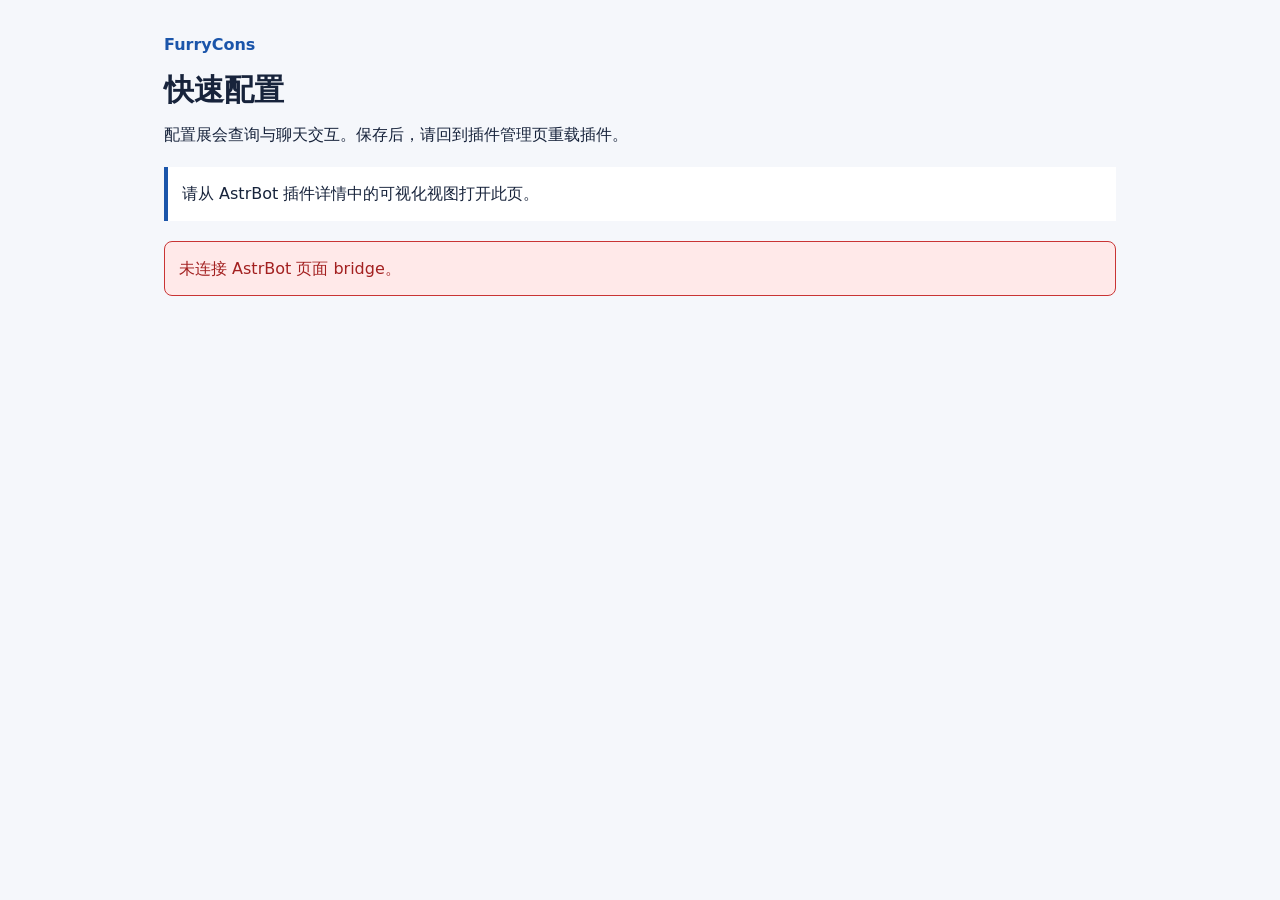
==== views/settings/index.html @ c117fb56 "Add authenticated Dashboard quick settings view" ====
<!doctype html>
<html lang="zh-CN">
<head>
  <meta charset="utf-8">
  <meta name="viewport" content="width=device-width, initial-scale=1">
  <title>FurryCons 快速配置</title>
  <link rel="stylesheet" href="./style.css">
</head>
<body>
  <main>
    <header><p class="eyebrow">FurryCons</p><h1>快速配置</h1>
      <p>配置展会查询与聊天交互。保存后，请回到插件管理页重载插件。</p>
    </header>
    <p id="status" role="status" aria-live="polite">正在连接 AstrBot…</p>
    <p id="error" role="alert" hidden></p>
    <form id="settings" hidden>
      <div id="groups"></div>
      <section><h2>管理能力</h2>
        <p>浏览器部署：页面管理开发中。当前可在插件配置填写浏览器路径，聊天输入“主入口 状态”检查运行环境。</p>
        <p>主题管理：页面管理开发中。当前可使用主题列表、默认、改色、导入及副本命令。</p>
        <p>主题商店计划于 P3 提供。</p>
      </section>
      <div class="actions"><button id="save" type="submit">保存配置</button><button id="refresh" type="button" class="secondary">重新读取</button></div>
      <p class="note">此页面使用已认证的 Dashboard 管理权限；聊天中的管理操作仍要求 AstrBot 机器人管理员，群主或频道管理员身份不会自动授权。</p>
    </form>
  </main>
  <script type="module" src="./app.js"></script>
</body>
</html>
---- views/settings/style.css ----
:root { color-scheme: light; --bg: #f5f7fb; --card: #fff; --text: #17233b; --muted: #53637c; --line: #ced7e5; --primary: #1b55aa; }
:root[data-theme="dark"] { color-scheme: dark; --bg: #101824; --card: #1b2637; --text: #e5ecf6; --muted: #afbdd1; --line: #4a5d77; --primary: #a9caff; }
* { box-sizing: border-box; }
body { margin: 0; background: var(--bg); color: var(--text); font: 16px/1.6 system-ui, sans-serif; }
main { max-width: 1000px; margin: auto; padding: 24px; }
h1 { margin: 0 0 8px; font-size: 30px; }
h2 { font-size: 20px; margin: 0 0 18px; }
p { margin: 8px 0; }
.eyebrow { color: var(--primary); font-weight: 700; }
header, section { margin-bottom: 20px; }
section { border: 1px solid var(--line); border-radius: 16px; padding: 24px; background: var(--card); }
label { display: grid; gap: 6px; margin-top: 16px; font-weight: 600; }
label.toggle { display: flex; gap: 12px; align-items: center; justify-content: space-between; }
input:not([type="checkbox"]), textarea { width: 100%; background: var(--bg); color: var(--text); font: inherit; border: 1px solid var(--line); border-radius: 8px; padding: 10px 12px; }
textarea { resize: vertical; }
input[type="checkbox"] { width: 22px; height: 22px; accent-color: var(--primary); flex-shrink: 0; }
.hint, .note { color: var(--muted); font-size: 14px; }
.hint { margin-top: 4px; }
.actions { display: flex; gap: 12px; flex-wrap: wrap; padding: 8px 0; }
button { border: 1px solid var(--primary); border-radius: 8px; padding: 10px 22px; background: var(--primary); color: var(--card); font: inherit; font-weight: 600; cursor: pointer; }
button.secondary { background: var(--card); color: var(--primary); }
button:disabled { opacity: .55; cursor: wait; }
:focus-visible { outline: 3px solid var(--primary); outline-offset: 3px; }
#status { padding: 14px; border-left: 4px solid var(--primary); margin: 20px 0; background: var(--card); }
#error { padding: 14px; color: #a32020; background: #ffe9e9; border: 1px solid #c93434; border-radius: 8px; white-space: pre-wrap; }
@media (max-width: 600px) { main { padding: 16px; } section { padding: 16px; } }
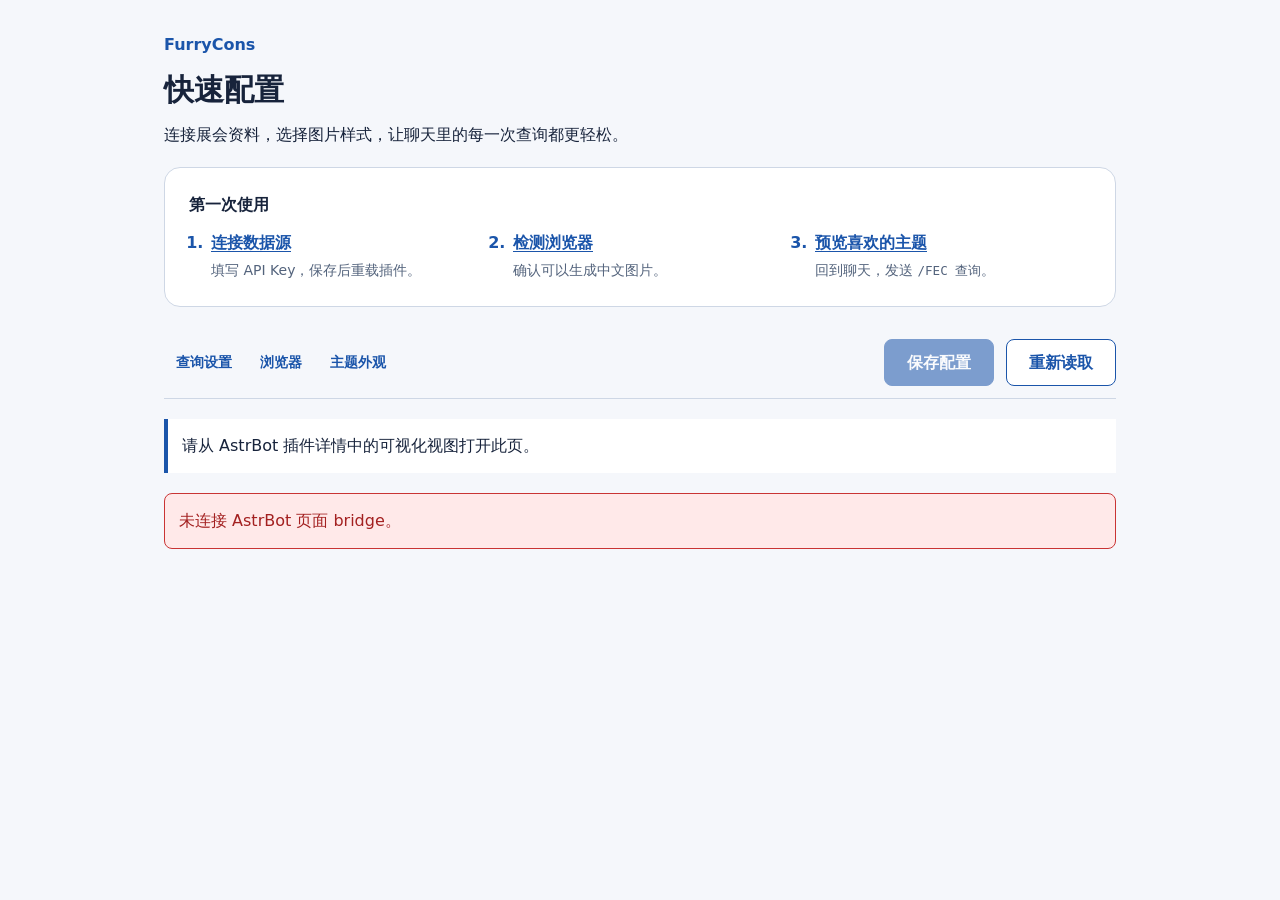
==== commit a197a547: "Update Plugin" ====
--- a/views/settings/index.html
+++ b/views/settings/index.html
@@ -9,20 +9,84 @@
 <body>
   <main>
     <header><p class="eyebrow">FurryCons</p><h1>快速配置</h1>
-      <p>配置展会查询与聊天交互。保存后，请回到插件管理页重载插件。</p>
+      <p>连接展会资料，选择图片样式，让聊天里的每一次查询都更轻松。</p>
     </header>
+    <section class="setup-guide" aria-labelledby="setup-title">
+      <h2 id="setup-title">第一次使用</h2>
+      <ol>
+        <li><a href="#settings">连接数据源</a><span>填写 API Key，保存后重载插件。</span></li>
+        <li><a href="#browser-panel">检测浏览器</a><span>确认可以生成中文图片。</span></li>
+        <li><a href="#theme-panel">预览喜欢的主题</a><span>回到聊天，发送 <code id="start-command">/FEC 查询</code>。</span></li>
+      </ol>
+    </section>
+    <div id="page-tools">
+      <nav aria-label="快速配置分区">
+        <a href="#settings">查询设置</a><a href="#browser-panel">浏览器</a><a href="#theme-panel">主题外观</a>
+      </nav>
+      <div class="actions"><button id="save" type="submit" form="settings" disabled>保存配置</button><button id="refresh" type="button" class="secondary">重新读取</button></div>
+    </div>
     <p id="status" role="status" aria-live="polite">正在连接 AstrBot…</p>
+    <div id="settings-draft-actions" class="actions" hidden><button id="discard-settings" type="button" class="secondary" hidden>放弃草稿并重新读取</button></div>
     <p id="error" role="alert" hidden></p>
     <form id="settings" hidden>
       <div id="groups"></div>
-      <section><h2>管理能力</h2>
-        <p>浏览器部署：页面管理开发中。当前可在插件配置填写浏览器路径，聊天输入“主入口 状态”检查运行环境。</p>
-        <p>主题管理：页面管理开发中。当前可使用主题列表、默认、改色、导入及副本命令。</p>
-        <p>主题商店计划于 P3 提供。</p>
-      </section>
-      <div class="actions"><button id="save" type="submit">保存配置</button><button id="refresh" type="button" class="secondary">重新读取</button></div>
       <p class="note">此页面使用已认证的 Dashboard 管理权限；聊天中的管理操作仍要求 AstrBot 机器人管理员，群主或频道管理员身份不会自动授权。</p>
     </form>
+    <div id="management" hidden>
+      <section id="browser-panel">
+        <h2>浏览器检测与部署</h2>
+        <p>下载源、代理与超时先保存，再主动发起安装。下载参数立即供安装任务使用；浏览器路径和渲染参数需重载后用于聊天。</p>
+        <p>优先安装当前 Playwright 版本匹配的 Chromium。不会自动安装 Linux 系统软件包；权限不足或缺少共享库时请按下方指引处理。</p>
+        <div class="actions">
+          <button id="browser-probe" type="button">检测当前浏览器</button>
+          <button id="browser-install" type="button" class="secondary" disabled>安装匹配 Chromium</button>
+          <button id="browser-refresh" type="button" class="secondary">刷新安装状态</button>
+          <button id="browser-preview" type="button" class="secondary" disabled>下载中文自检图</button>
+        </div>
+        <p id="browser-result" role="status" aria-live="polite">尚未检测。</p>
+        <p id="browser-job" role="status" aria-live="polite">读取安装任务中…</p>
+        <p id="browser-error" role="alert" hidden></p>
+        <pre id="browser-log" aria-label="安装进度与诊断日志"></pre>
+        <p id="browser-guidance" class="note"></p>
+        <p id="browser-python" class="note"></p>
+      </section>
+      <section id="theme-panel">
+        <h2>主题管理</h2>
+        <p>预览使用示例展会与已安装主题的真实模板。主题设置立即影响后续查询；安装和另存副本不会自动切换默认值。</p>
+        <label for="theme-select">已安装主题<select id="theme-select"></select></label>
+        <p id="theme-info" class="note"></p>
+        <p id="theme-result" role="status" aria-live="polite"></p>
+        <p id="theme-error" role="alert" hidden></p>
+        <label for="theme-layout">列表预览排版<select id="theme-layout"></select></label>
+        <div class="actions">
+          <button id="theme-refresh" type="button" class="secondary">刷新主题</button>
+          <button id="theme-preview-list" type="button">预览列表图</button>
+          <button id="theme-preview-detail" type="button" class="secondary">预览详情图</button>
+          <button id="theme-export" type="button" class="secondary">导出主题 ZIP</button>
+        </div>
+        <figure id="theme-preview-box" tabindex="0" aria-label="主题预览，可滚动查看完整图片" hidden><figcaption id="theme-preview-caption"></figcaption><img id="theme-preview-image" alt="主题示例预览"></figure>
+        <h3>独立配色</h3>
+        <label for="theme-primary">主色<input id="theme-primary" type="color"></label>
+        <label for="theme-mode">明暗<select id="theme-mode"><option value="light">浅色</option><option value="dark">深色</option></select></label>
+        <details><summary>高级颜色（仅主题声明的项目）</summary><div id="theme-advanced"></div></details>
+        <div class="actions"><button id="theme-colors" type="button">保存配色</button><button id="theme-reset" type="button" class="secondary">重置配色</button></div>
+        <h3>默认主题</h3>
+        <p id="theme-defaults" class="note"></p>
+        <label for="theme-scope">设置范围<select id="theme-scope"><option value="global">全局</option><option value="session">指定群、频道或私聊</option></select></label>
+        <label for="theme-chat">会话标识<input id="theme-chat" list="theme-chats" placeholder="选择已查询过的会话，或填写完整标识" disabled></label>
+        <datalist id="theme-chats"></datalist>
+        <p class="hint">会话标识由平台实例、消息类型、会话 ID 组成。优先从已有查询记录选择，避免设置到其他接入或会话。</p>
+        <div class="actions"><button id="theme-default" type="button">将所选主题设为默认</button><button id="theme-clear" type="button" class="secondary">清除此范围默认值</button></div>
+        <h3>本地主题包</h3>
+        <label for="theme-file">主题 ZIP（最多 32 MiB）<input id="theme-file" type="file" accept=".zip,application/zip"></label>
+        <p class="hint">导入新主题不能覆盖已有标识；更新仅替换所选 local: 主题，包内标识须一致。更新保留独立配色、默认值与旧包备份。</p>
+        <div class="actions"><button id="theme-import" type="button">导入新主题</button><button id="theme-update" type="button" class="secondary">更新所选本地主题</button></div>
+        <label for="theme-copy-id">新副本标识<input id="theme-copy-id" placeholder="如 my-glass，小写字母开头"></label>
+        <label for="theme-copy-name">副本名称（可选）<input id="theme-copy-name"></label>
+        <div class="actions"><button id="theme-copy" type="button" class="secondary">另存布局与配色副本</button></div>
+        <p class="note">布局、字号和间距通过导出 ZIP 编辑；主题商店、在线安装与在线更新计划于 P3 提供。</p>
+      </section>
+    </div>
   </main>
   <script type="module" src="./app.js"></script>
 </body>
--- a/views/settings/style.css
+++ b/views/settings/style.css
@@ -1,6 +1,7 @@
-:root { color-scheme: light; --bg: #f5f7fb; --card: #fff; --text: #17233b; --muted: #53637c; --line: #ced7e5; --primary: #1b55aa; }
+:root { color-scheme: light; --bg: #f5f7fb; --card: #fff; --text: #17233b; --muted: #53637c; --line: #ced7e5; --primary: #1b55aa; scroll-padding-top: 100px; }
 :root[data-theme="dark"] { color-scheme: dark; --bg: #101824; --card: #1b2637; --text: #e5ecf6; --muted: #afbdd1; --line: #4a5d77; --primary: #a9caff; }
 * { box-sizing: border-box; }
+[hidden] { display: none !important; }
 body { margin: 0; background: var(--bg); color: var(--text); font: 16px/1.6 system-ui, sans-serif; }
 main { max-width: 1000px; margin: auto; padding: 24px; }
 h1 { margin: 0 0 8px; font-size: 30px; }
@@ -9,9 +10,26 @@
 .eyebrow { color: var(--primary); font-weight: 700; }
 header, section { margin-bottom: 20px; }
 section { border: 1px solid var(--line); border-radius: 16px; padding: 24px; background: var(--card); }
+a { color: var(--primary); text-underline-offset: 3px; }
+code { font-size: .9em; overflow-wrap: anywhere; }
+.setup-guide { background: var(--card); }
+.setup-guide h2 { font-size: 16px; margin-bottom: 12px; }
+.setup-guide ol { display: grid; grid-template-columns: repeat(3, 1fr); gap: 24px; padding-left: 20px; margin: 0; }
+.setup-guide li { padding-left: 2px; color: var(--primary); font-weight: 600; }
+.setup-guide li span { display: block; color: var(--muted); font-size: 14px; font-weight: 400; margin-top: 4px; }
+#page-tools { position: sticky; top: 0; z-index: 10; display: flex; align-items: center; justify-content: space-between; gap: 12px; padding: 12px 0; background: var(--bg); border-bottom: 1px solid var(--line); }
+#page-tools nav { display: flex; flex-wrap: wrap; gap: 4px; }
+#page-tools nav a { display: inline-flex; align-items: center; min-height: 44px; padding: 8px 12px; border-radius: 8px; font-size: 14px; font-weight: 600; text-decoration: none; }
+#page-tools nav a:hover { background: var(--card); }
+#page-tools .actions { padding: 0; }
+.optional-settings { margin-bottom: 16px; padding: 0 24px; border: 1px solid var(--line); border-radius: 16px; background: var(--card); }
+.optional-settings > summary { padding: 18px 0; cursor: pointer; }
+.optional-settings > summary h2 { display: inline; font-size: 16px; margin: 0; }
+.optional-settings > div { padding-bottom: 24px; }
+.optional-settings[open] > summary { border-bottom: 1px solid var(--line); }
 label { display: grid; gap: 6px; margin-top: 16px; font-weight: 600; }
 label.toggle { display: flex; gap: 12px; align-items: center; justify-content: space-between; }
-input:not([type="checkbox"]), textarea { width: 100%; background: var(--bg); color: var(--text); font: inherit; border: 1px solid var(--line); border-radius: 8px; padding: 10px 12px; }
+input:not([type="checkbox"]), textarea, select { width: 100%; background: var(--bg); color: var(--text); font: inherit; border: 1px solid var(--line); border-radius: 8px; padding: 10px 12px; }
 textarea { resize: vertical; }
 input[type="checkbox"] { width: 22px; height: 22px; accent-color: var(--primary); flex-shrink: 0; }
 .hint, .note { color: var(--muted); font-size: 14px; }
@@ -19,8 +37,31 @@
 .actions { display: flex; gap: 12px; flex-wrap: wrap; padding: 8px 0; }
 button { border: 1px solid var(--primary); border-radius: 8px; padding: 10px 22px; background: var(--primary); color: var(--card); font: inherit; font-weight: 600; cursor: pointer; }
 button.secondary { background: var(--card); color: var(--primary); }
-button:disabled { opacity: .55; cursor: wait; }
+button:disabled { opacity: .55; cursor: not-allowed; }
 :focus-visible { outline: 3px solid var(--primary); outline-offset: 3px; }
 #status { padding: 14px; border-left: 4px solid var(--primary); margin: 20px 0; background: var(--card); }
 #error { padding: 14px; color: #a32020; background: #ffe9e9; border: 1px solid #c93434; border-radius: 8px; white-space: pre-wrap; }
-@media (max-width: 600px) { main { padding: 16px; } section { padding: 16px; } }
+#browser-log { white-space: pre-wrap; overflow-wrap: anywhere; max-height: 320px; overflow-y: auto; background: var(--bg); padding: 12px; border-radius: 8px; font-size: 13px; }
+#browser-error { color: #a32020; background: #ffe9e9; padding: 12px; border-radius: 8px; }
+#browser-python { overflow-wrap: anywhere; }
+#theme-preview-box { margin: 16px 0; max-height: 560px; overflow: auto; overscroll-behavior: contain; border: 1px solid var(--line); border-radius: 8px; }
+#theme-preview-caption { position: sticky; top: 0; padding: 10px 12px; background: var(--card); font-size: 14px; }
+#theme-preview-image { display: block; max-width: 100%; height: auto; border: 1px solid var(--line); border-radius: 8px; margin-top: 8px; }
+#theme-error { color: #a32020; background: #ffe9e9; padding: 12px; border-radius: 8px; }
+#theme-defaults { white-space: pre-wrap; overflow-wrap: anywhere; }
+#theme-panel input[type="color"] { height: 48px; max-width: 240px; padding: 4px; }
+#theme-advanced { display: grid; grid-template-columns: repeat(auto-fit,minmax(180px,1fr)); gap: 16px; }
+#theme-panel h3 { margin-top: 28px; }
+#theme-panel details { margin-top: 16px; }
+@media (max-width: 600px) {
+  :root { scroll-padding-top: 150px; }
+  main { padding: 16px; }
+  section { padding: 16px; }
+  .setup-guide ol { grid-template-columns: 1fr; gap: 12px; }
+  #page-tools { flex-direction: column; align-items: stretch; gap: 6px; padding: 8px 0; }
+  #page-tools nav { justify-content: space-between; }
+  #page-tools .actions { gap: 8px; }
+  #page-tools .actions button { flex: 1; padding: 8px 12px; }
+  .optional-settings { padding: 0 16px; }
+}
+@media (prefers-reduced-motion: reduce) { html { scroll-behavior: auto; } }
